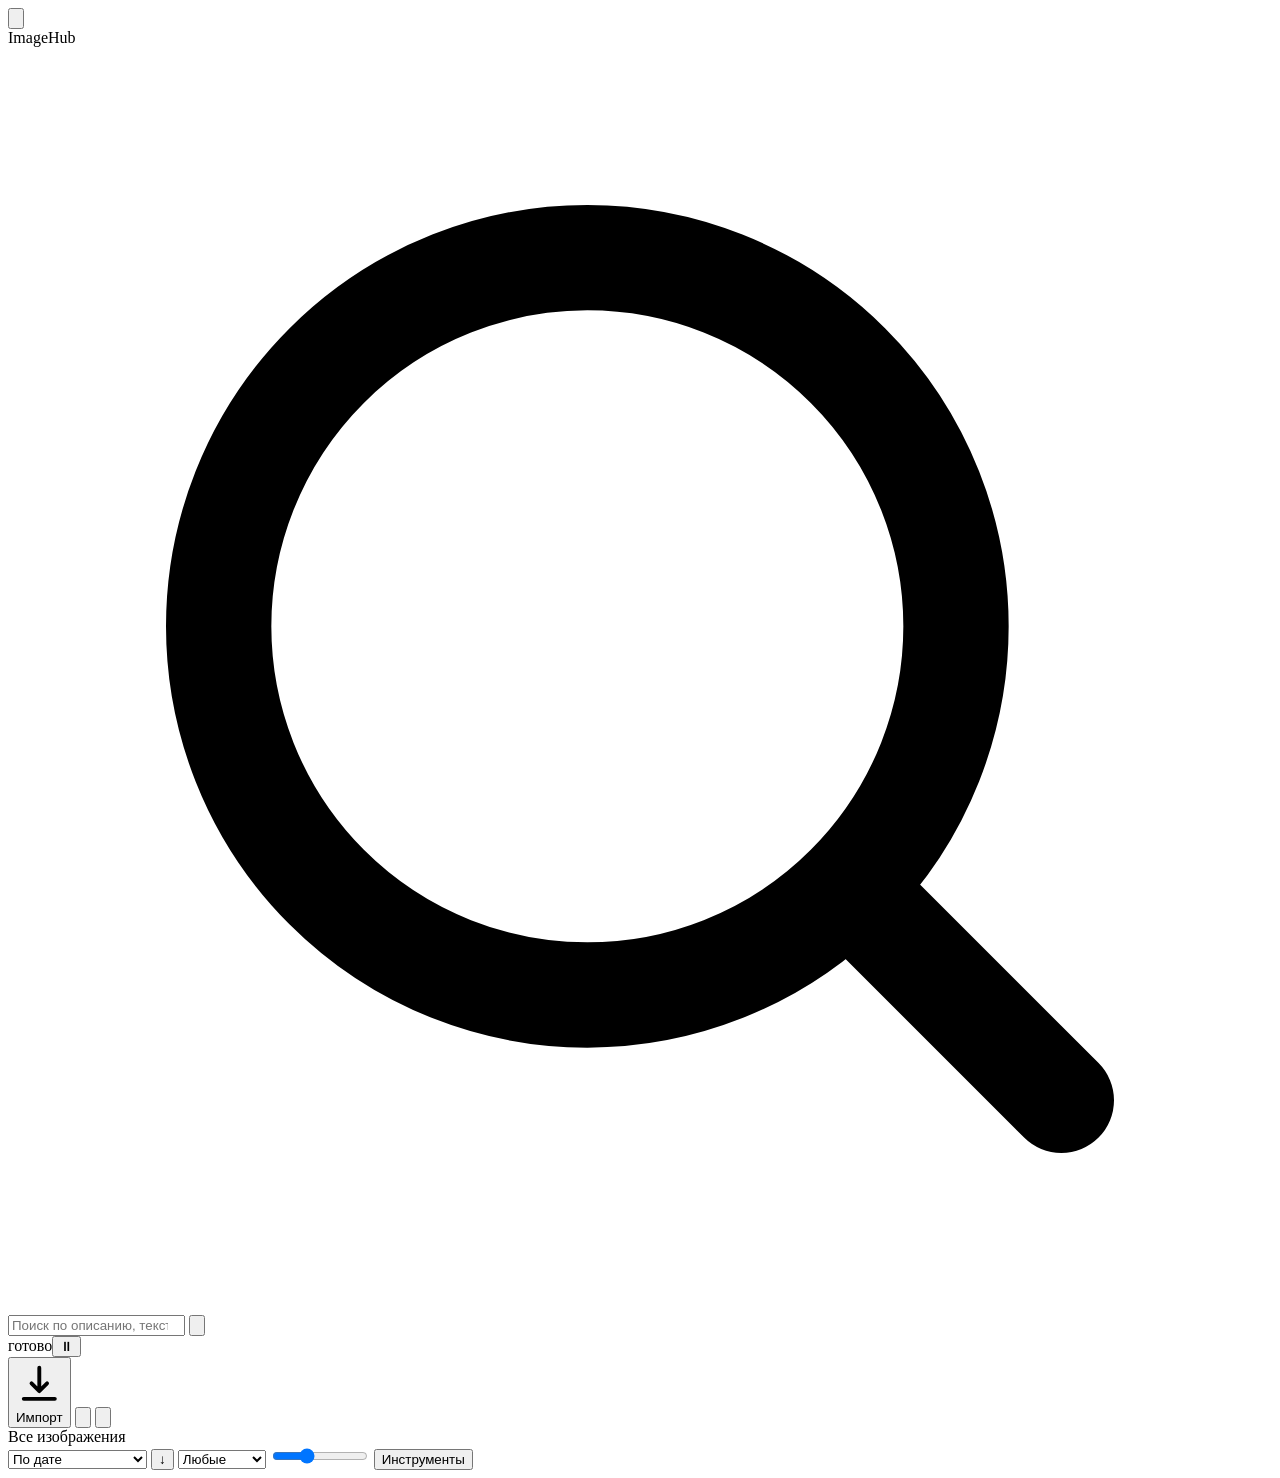
==== src/imagehub/web/static/index.html @ 671c52f1 "Веб-интерфейс: сетка, панель, просмотрщик с разметкой, поиск, чат, темы оформления Co-Authored-By: C" ====
<!doctype html>
<html lang="ru">
<head>
<meta charset="utf-8">
<meta name="viewport" content="width=device-width, initial-scale=1">
<title>ImageHub</title>
<link rel="icon" href="data:image/svg+xml,%3Csvg xmlns='http://www.w3.org/2000/svg' viewBox='0 0 32 32'%3E%3Crect width='32' height='32' rx='9' fill='%235b5bd6'/%3E%3Ccircle cx='12' cy='12' r='4' fill='white'/%3E%3Cpath d='M4 26l9-9 5 5 4-4 6 8z' fill='white' opacity='.9'/%3E%3C/svg%3E">
<link rel="stylesheet" href="/static/vendor/katex/katex.min.css">
<link rel="stylesheet" href="/static/app.css">
<link rel="stylesheet" href="/static/themes.css">
<script>try { const u = new URLSearchParams(location.search).get('theme'); if (u) localStorage.setItem('theme', u); const t = localStorage.getItem('theme'); if (t) document.documentElement.dataset.theme = t } catch (e) {}</script>
</head>
<body>
<header id="top">
  <button class="btn icon ghost" id="btnLeft" title="Левая панель" aria-label="Левая панель"><svg viewBox="0 0 24 24" fill="none" stroke="currentColor" stroke-width="2" stroke-linecap="round"><path d="M4 6h16M4 12h16M4 18h16"/></svg></button>
  <div class="brand"><i></i>ImageHub</div>
  <form id="searchForm" autocomplete="off">
    <svg class="lens" viewBox="0 0 24 24" fill="none" stroke="currentColor" stroke-width="2" stroke-linecap="round"><circle cx="11" cy="11" r="7"/><path d="M20 20l-3.5-3.5"/></svg>
    <input type="search" id="q" placeholder="Поиск по описанию, тексту, объектам. Ctrl+V вставит картинку-образец">
    <div id="searchImg" hidden><img alt=""><button type="button" class="btn icon ghost sm" id="clearImg" title="Убрать картинку">✕</button></div>
    <div id="weightBox" hidden><span>картинка</span><input type="range" id="weight" min="0" max="1" step="0.05" value="0.5"><span>текст</span></div>
    <button type="button" class="btn icon ghost" id="btnPickImg" title="Искать по картинке"><svg viewBox="0 0 24 24" fill="none" stroke="currentColor" stroke-width="2" stroke-linecap="round" stroke-linejoin="round"><rect x="3" y="4" width="18" height="16" rx="3"/><circle cx="9" cy="10" r="2"/><path d="M21 16l-5-5-8 8"/></svg></button>
    <input type="file" id="searchFile" accept="image/*" hidden>
  </form>
  <div class="spacer"></div>
  <div id="queueChip" title="Очередь обработки"><span class="dot"></span><span class="t" id="queueText">готово</span><button class="btn icon ghost sm" id="btnPause" title="Пауза">⏸</button></div>
  <button class="btn primary" id="btnImport"><svg viewBox="0 0 24 24" fill="none" stroke="currentColor" stroke-width="2" stroke-linecap="round"><path d="M12 4v12m0 0l-4-4m4 4l4-4M4 20h16"/></svg>Импорт</button>
  <button class="btn icon ghost" id="btnTheme" title="Тема"><svg viewBox="0 0 24 24" fill="none" stroke="currentColor" stroke-width="2" stroke-linecap="round"><path d="M21 12.8A9 9 0 1111.2 3a7 7 0 009.8 9.8z"/></svg></button>
  <button class="btn icon ghost" id="btnRight" title="Правая панель" aria-label="Правая панель"><svg viewBox="0 0 24 24" fill="none" stroke="currentColor" stroke-width="2" stroke-linecap="round"><rect x="3" y="4" width="18" height="16" rx="2"/><path d="M15 4v16"/></svg></button>
</header>

<aside id="left"></aside>

<main id="center">
  <div id="toolbar">
    <span class="title" id="title">Все изображения</span><span class="muted small" id="count"></span>
    <div class="spacer"></div>
    <select id="sort" style="width:auto" title="Сортировка">
      <option value="date">По дате</option><option value="added">По добавлению</option><option value="size">По размеру файла</option>
      <option value="resolution">По разрешению</option><option value="name">По имени</option><option value="kind">По типу</option><option value="rating">По рейтингу</option>
    </select>
    <button class="btn icon" id="btnDesc" title="Порядок">↓</button>
    <select id="filterText" style="width:auto" title="Фильтр по тексту"><option value="">Любые</option><option value="1">С текстом</option><option value="0">Без текста</option></select>
    <input type="range" id="zoom" min="110" max="340" value="190" style="width:96px" title="Размер миниатюр">
    <button class="btn" id="btnTools" title="Дубликаты, сводка">Инструменты</button>
  </div>
  <div id="banner" hidden></div>
  <div id="expCard" hidden></div>
  <div id="gridWrap"><div id="grid"></div><div id="empty" hidden></div></div>
  <div id="selbar"></div>
</main>

<aside id="right">
  <div id="preview"></div>
  <div class="tabs" id="tabs"></div>
  <div id="panel"></div>
</aside>

<div id="viewer" hidden></div>
<div id="dropVeil" hidden>Отпустите, чтобы добавить изображения</div>
<div id="toasts"></div>
<div id="dialogs"></div>

<script src="/static/vendor/markdown-it.min.js"></script>
<script src="/static/vendor/katex/katex.min.js"></script>
<script src="/static/vendor/katex/auto-render.min.js"></script>
<script type="module" src="/static/js/main.js"></script>
</body>
</html>
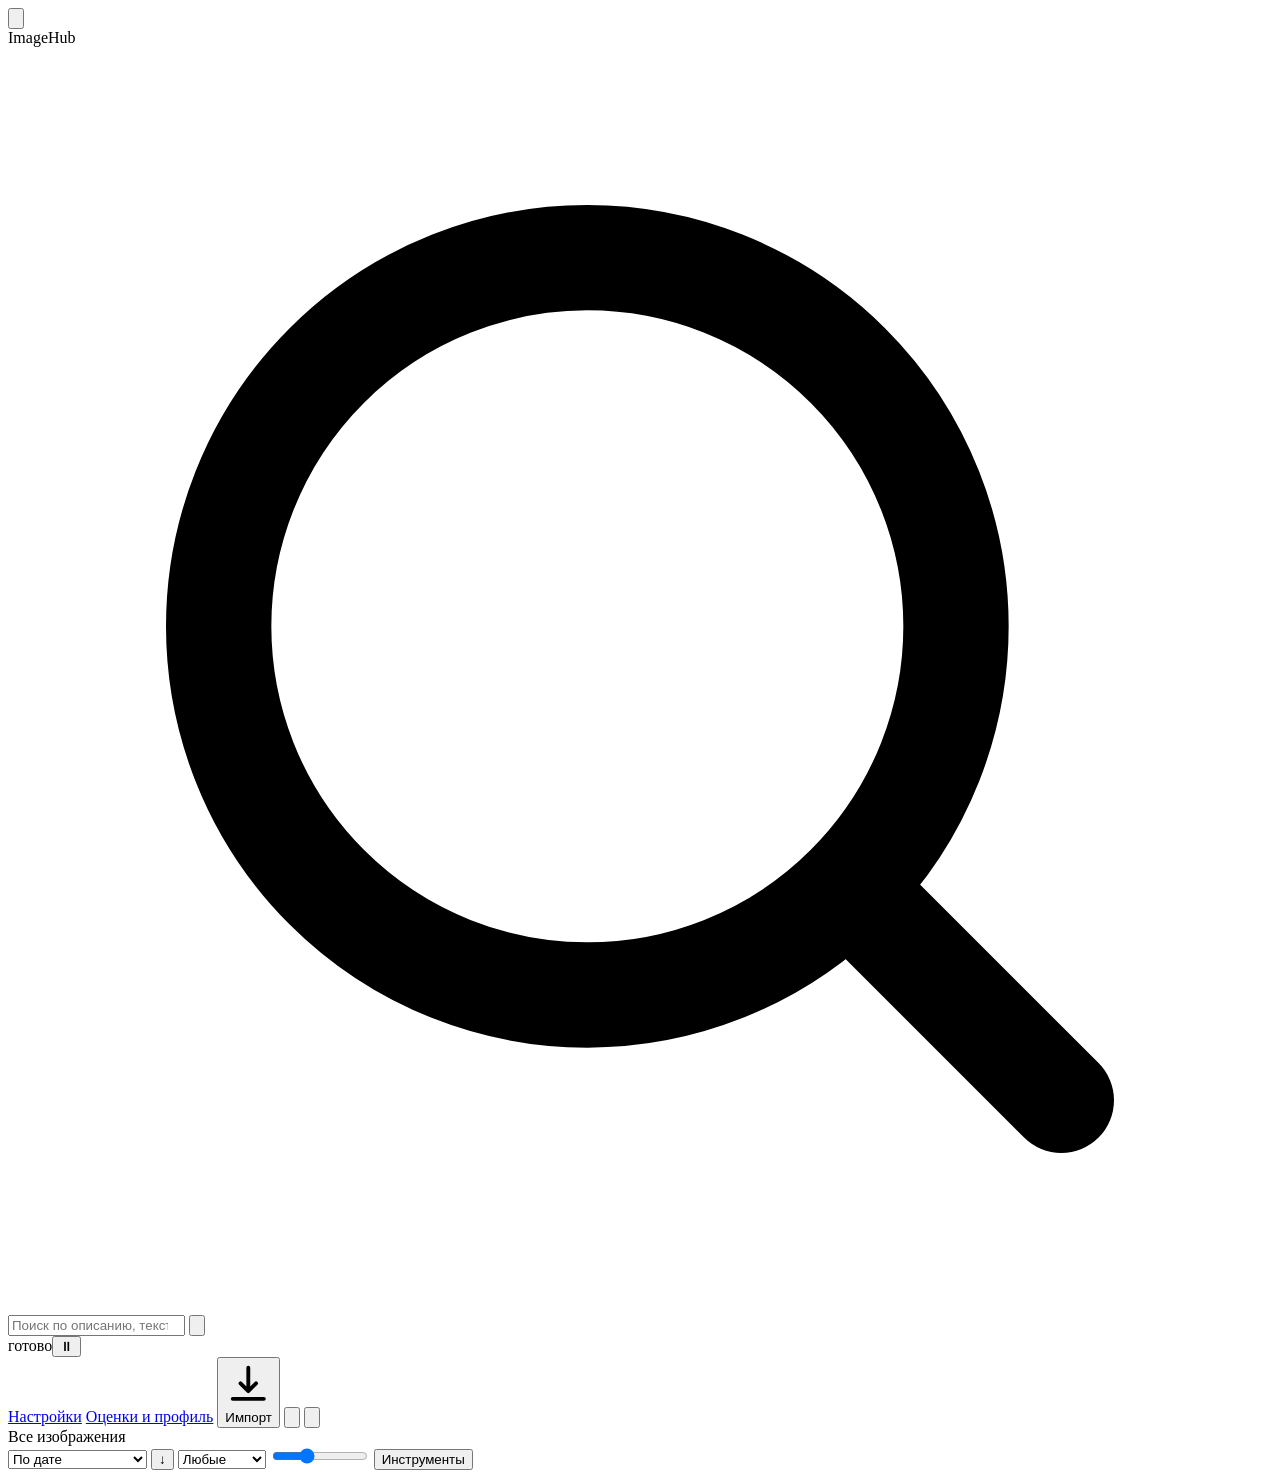
==== commit 12697982: "Add vision API, CPU mode, profiling and dataset evaluations" ====
--- a/src/imagehub/web/static/index.html
+++ b/src/imagehub/web/static/index.html
@@ -24,6 +24,8 @@
   </form>
   <div class="spacer"></div>
   <div id="queueChip" title="Очередь обработки"><span class="dot"></span><span class="t" id="queueText">готово</span><button class="btn icon ghost sm" id="btnPause" title="Пауза">⏸</button></div>
+  <a class="btn" href="/settings">Настройки</a>
+  <a class="btn" href="/evaluations">Оценки и профиль</a>
   <button class="btn primary" id="btnImport"><svg viewBox="0 0 24 24" fill="none" stroke="currentColor" stroke-width="2" stroke-linecap="round"><path d="M12 4v12m0 0l-4-4m4 4l4-4M4 20h16"/></svg>Импорт</button>
   <button class="btn icon ghost" id="btnTheme" title="Тема"><svg viewBox="0 0 24 24" fill="none" stroke="currentColor" stroke-width="2" stroke-linecap="round"><path d="M21 12.8A9 9 0 1111.2 3a7 7 0 009.8 9.8z"/></svg></button>
   <button class="btn icon ghost" id="btnRight" title="Правая панель" aria-label="Правая панель"><svg viewBox="0 0 24 24" fill="none" stroke="currentColor" stroke-width="2" stroke-linecap="round"><rect x="3" y="4" width="18" height="16" rx="2"/><path d="M15 4v16"/></svg></button>
